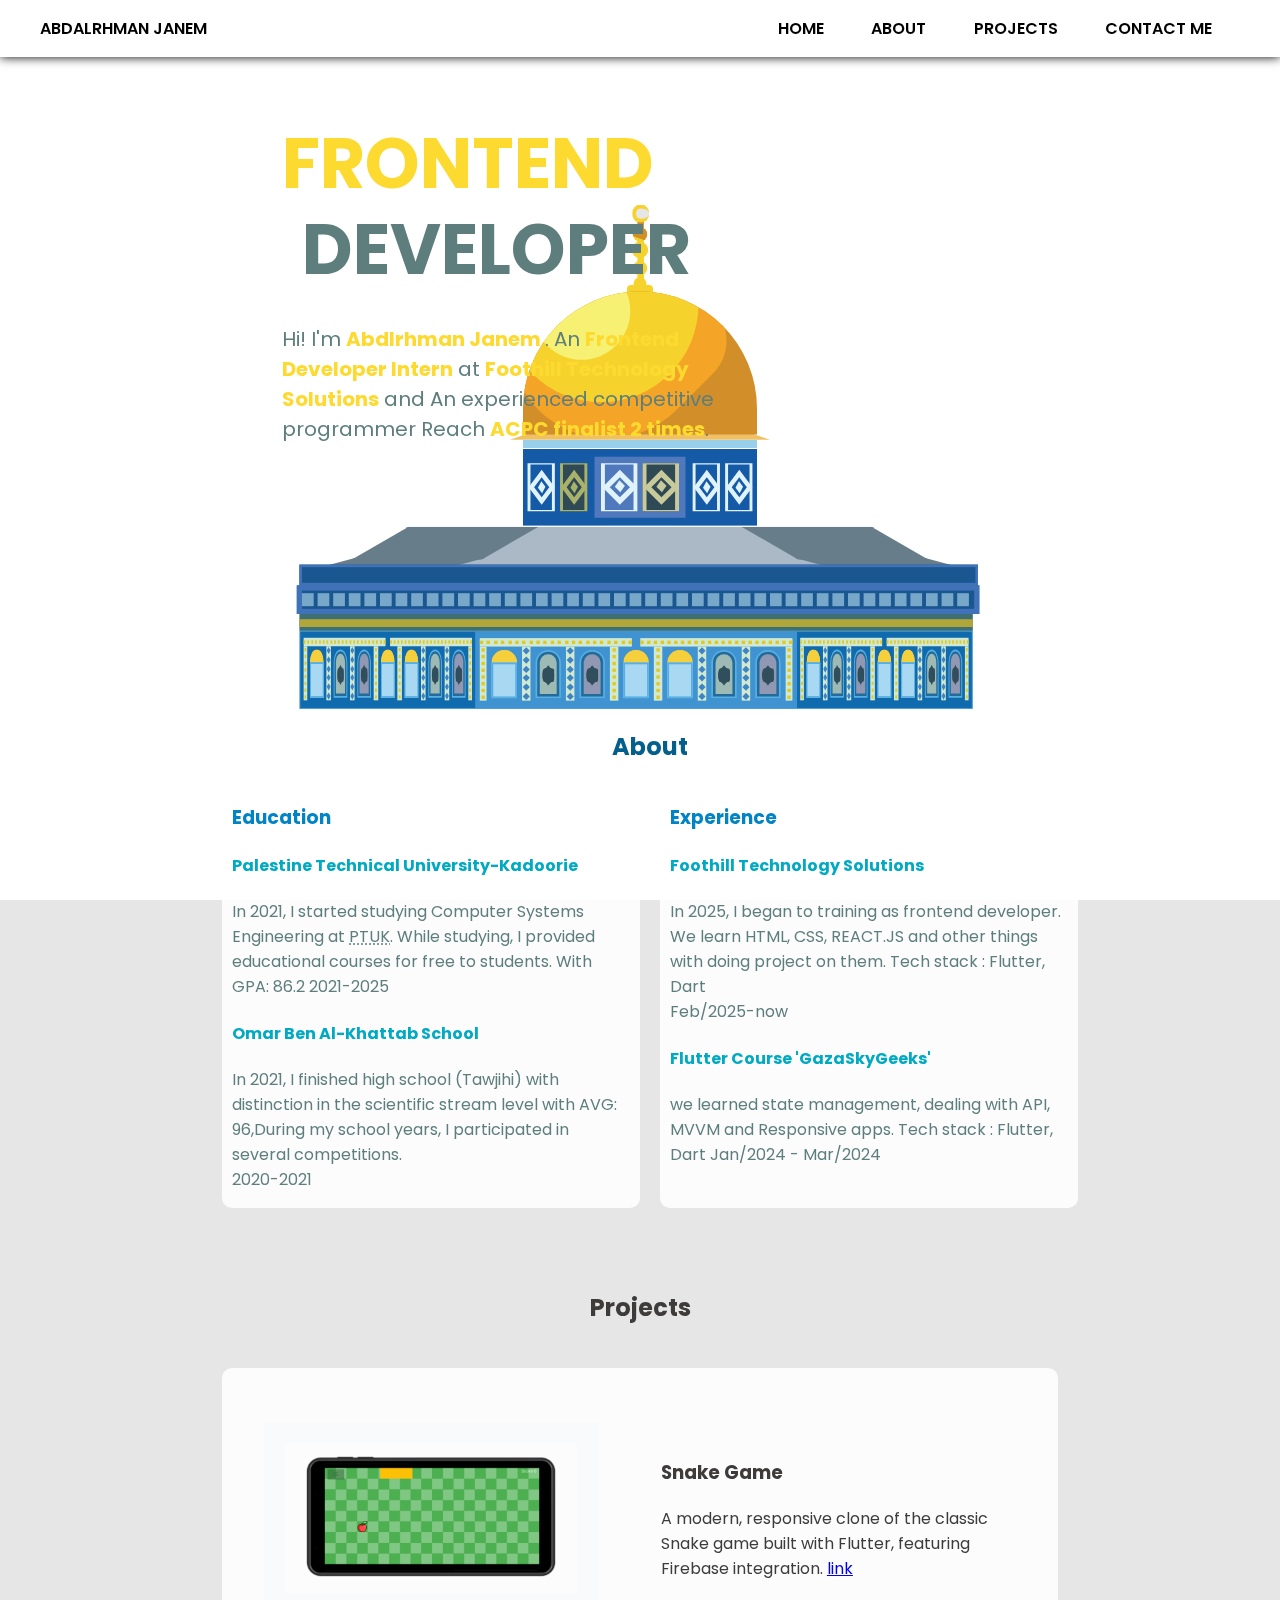
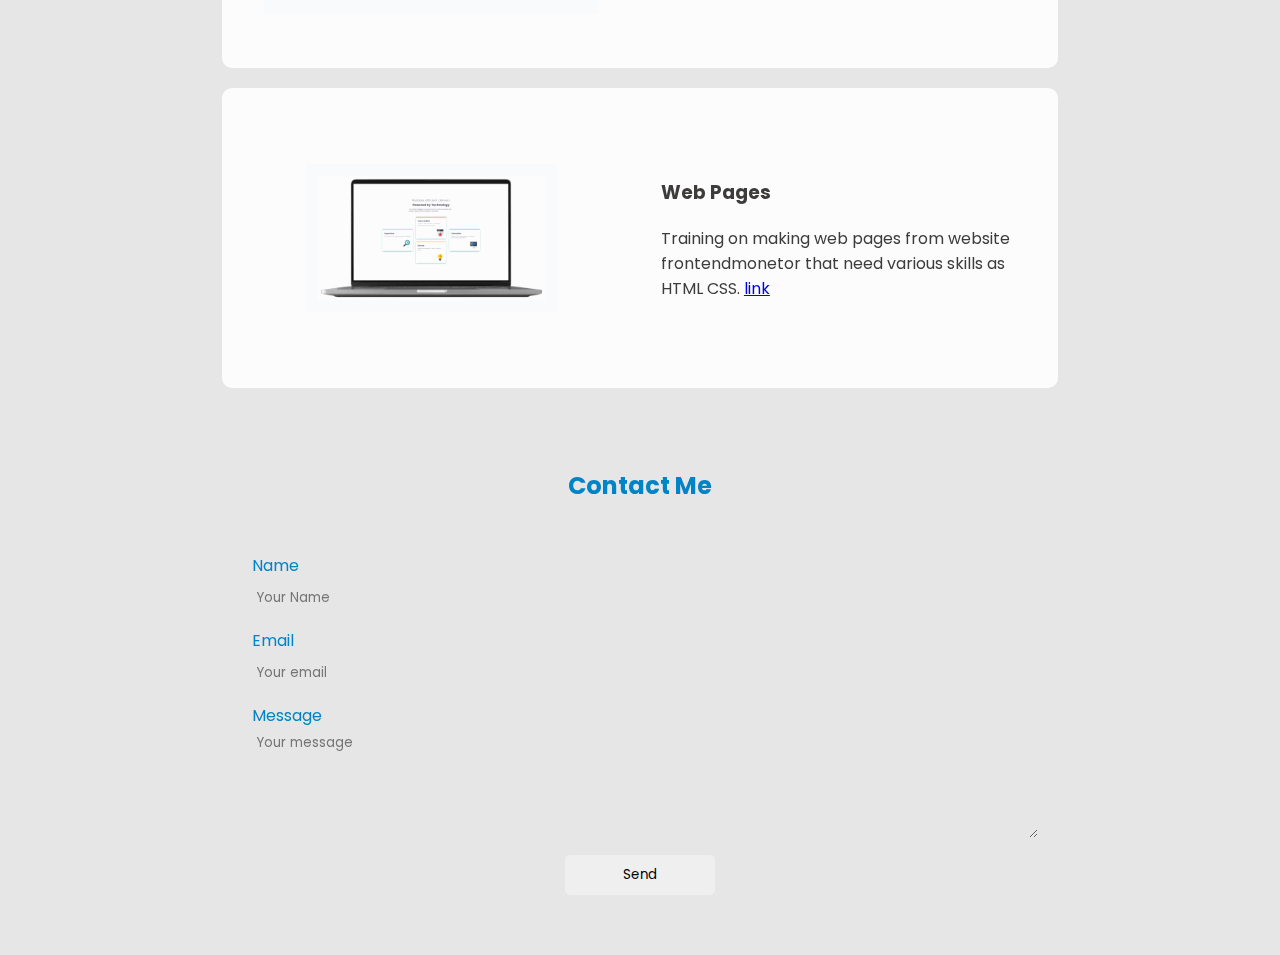
==== index.html @ 50d3cc7b "add files" ====
<!DOCTYPE html>
<html lang="en">

<head>
  <meta charset="UTF-8">
  <meta name="viewport" content="width=device-width, initial-scale=1.0">

  <!-- FONTS -->
  <link rel="preconnect" href="https://fonts.googleapis.com">
  <link rel="preconnect" href="https://fonts.gstatic.com" crossorigin>
  <link
    href="https://fonts.googleapis.com/css2?family=Big+Shoulders+Display:wght@100..900&family=Fraunces:ital,opsz,wght@0,9..144,100..900;1,9..144,100..900&family=Karla:ital,wght@0,200..800;1,200..800&family=Lexend+Deca:wght@100..900&family=Madimi+One&family=Montserrat:ital,wght@0,100..900;1,100..900&family=Outfit:wght@100..900&family=Poppins:ital,wght@0,100;0,200;0,300;0,400;0,500;0,600;0,700;0,800;0,900;1,100;1,200;1,300;1,400;1,500;1,600;1,700;1,800;1,900&family=Young+Serif&display=swap"
    rel="stylesheet">

  <title>Portfolio</title>
  <link rel="stylesheet" href="./index.css">

</head>

<body>
  <iframe src="./dome-of-the-rock.html" frameborder="0" scrolling="no"></iframe>
  <header>

    <nav>
      <p> ABDALRHMAN JANEM</p>
      <a href="#home">HOME</a>
      <a href="#about">ABOUT</a>
      <a href="#projects">PROJECTS</a>
      <a href="#contact-me">CONTACT ME</a>
    </nav>
  </header>
  <main>

    <section id="home">
      <h1>
        <p>FRONTEND</p>
        <p>DEVELOPER</p>
      </h1>
      <p>Hi! I'm <strong> Abdlrhman Janem </strong>. An <strong>Frontend Developer Intern</strong> at <strong>Foothill
          Technology Solutions</strong> and An
        experienced competitive programmer Reach <strong>ACPC finalist 2 times</strong>.
      </p>
    </section>
    <section id="about">
      <h2>About</h2>
      <section id="education">
        <h3>Education</h3>
        <h4>Palestine Technical University-Kadoorie
        </h4>
        <p>In 2021, I started studying Computer Systems Engineering at <abbr
            title="Palestine Technical University-Kadoorie">PTUK</abbr>. While
          studying, I
          provided educational courses for free to students.
          With GPA: 86.2
          2021-2025
        </p>
        <h4>Omar Ben Al-Khattab School</h4>
        <p>In 2021, I finished high school (Tawjihi) with distinction in the scientific stream level with AVG: 96,During
          my school years, I participated in several competitions.
          <br>
          2020-2021
        </p>
      </section>
      <section id="experience">
        <h3>Experience</h3>
        <h4>Foothill Technology Solutions</h4>
        <p>
          In 2025, I began to training as frontend developer.
          <br>
          We learn HTML, CSS, REACT.JS and other things with doing project on them.
          Tech stack : Flutter, Dart
          <br>
          Feb/2025-now
        </p>
        <h4>Flutter Course 'GazaSkyGeeks' </h4>
        <p>
          we learned state management, dealing with API, MVVM and Responsive apps.

          Tech stack : Flutter, Dart

          Jan/2024 - Mar/2024
        </p>
      </section>


    </section>
    <section id="projects">
      <h2>Projects</h2>
      <section id="mobile-project">
        <section id="images-section">
          <div id="images">
            <img id="mobile-game" src="./mobile-game.jpg" alt="">
          </div>
        </section>
        <section id="description">
          <h3>Snake Game</h3>
          <p>A modern, responsive clone of the classic Snake game built with Flutter, featuring Firebase integration. <a
              href="https://github.com/Abdalrhman-Mohammad/snake-game" target="_blank">link</a></p>
        </section>
      </section>
      <section id="web-project">
        <section id="images">
          <img id="web-page" src="./web-page.png" alt="">
        </section>
        <section id="description">
          <h3>Web Pages</h3>
          <p>Training on making web pages from website frontendmonetor that need various skills as HTML CSS. <a
              href="https://github.com/Abdalrhman-Mohammad/pages" target="_blank">link</a></p>
        </section>
      </section>
    </section>
    <section id="contact-me">
      <h2>Contact Me</h2>
      <section id="form">
        <form>
          <section id="name">
            <label for="username">Name</label>
            <input id="username" type="text" placeholder="Your Name">
          </section>
          <section id="email">
            <label for="useremail">Email</label>
            <input id="useremail" type="text" placeholder="Your email">
          </section>
          <section id="message">
            <label for="usermessage">Message</label>
            <textarea id="userMessage" name="message" id="" placeholder="Your message"></textarea>
          </section>
          <section id="buttonsubmit">
            <button type="submit"> Send</button>
          </section>
        </form>
      </section>

    </section>
  </main>
</body>

</html>
---- index.css ----
* {
      font-family: "Poppins";
    }

    html {
      height: 100%;
    }

    body {
      height: 100%;
      background-color: #e6e6e6;
      margin: 0px;

    }



    nav {
      background-color: white;
      width: 100%;
      display: flex;
      justify-items: center;
      align-items: center;
      padding-top: 4px;
      padding-bottom: 4px;
      padding-left: 30px;
      padding-right: 30px;
      box-shadow: 0px 0px 10px black;
      position: fixed;
      box-sizing: border-box;
      z-index: 2;
    }


    nav * {
      padding: 8px;
      margin: 4px 2px;
      color: black;
      font-weight: 600;
      text-decoration: none;
    }

    nav a {
      flex-grow: 1;
    }

    nav p {
      flex-grow: 20;
    }

    @media (max-width: 700px) {
      nav a {
        padding: 4px;
        font-size: 12px;
      }

      nav p {
        padding: 4px;
        font-size: 12px;
      }
    }

    main {
      padding-right: 15%;
      padding-left: 15%;
    }

    @media (max-width: 700px) {
      main {
        padding-right: 5%;
        padding-left: 5%;
      }
    }

    #home {
      height: 500px;
      padding: 10%;
    }


    #home h1 p {
      margin: 0px;
      font-size: 70px;
    }

    #home h1 p:nth-child(odd) {
      color: #FDDA30;
    }

    #home h1 p:nth-child(even) {
      margin-top: -20px;
      padding-left: 20px;
      color: #5d7e7d;
    }

    #home>p {
      margin-top: 20px;
      width: 70%;
      color: #5d7e7d;
      font-size: 20px;
    }

    #home p strong {
      color: #FDDA30;
    }

    @media (max-width: 700px) {
      #home {
        height: 500px;
      }

      #home>p {
        width: 100%;
      }
    }

    #about {
      display: grid;
      grid-template-columns: 50% 50%;
      column-gap: 20px;
      padding: 30px;
      height: auto;
    }

    #about h2 {
      grid-column: 1/3;
      justify-self: center;
      color: #045f8d;
    }



    #about h3 {
      color: #0084c5;
    }

    #about h4 {
      color: #00aac3;
    }

    #about {
      color: #5d7e7d;
    }

    #education,
    #experience {
      height: auto;
      padding-left: 10px;
      padding-right: 10px;
      background-color: #FFFFFFdf;
      border-radius: 10px;
    }

    @media (max-width: 700px) {
      #about {
        grid-template-columns: 100%;
        grid-template-rows: 1fr 3fr 3fr;
        row-gap: 20px;

      }

      #about h2 {
        grid-column: 1;
        justify-self: center;
        color: #045f8d;
      }
    }

    #projects {
      display: grid;
      grid-template-columns: 1fr;
      grid-template-rows: 1fr 4fr 4fr;
      align-items: center;
      justify-items: center;
      padding: 30px;
      height: auto;
    }

    #projects h2 {
      justify-self: center;
      color: rgb(62, 59, 59)
    }

    #web-project,
    #mobile-project {
      height: 300px;
      background-color: #FFFFFFdf;
      margin-top: 20px;
      position: relative;
      display: grid;
      grid-template-columns: 1fr 1fr;
      border-radius: 10px;
      justify-content: center;
      align-content: center;
    }

    #images-section {
      height: 100%;
      display: flex;
      justify-content: center;
      align-items: center;
    }

    #mobile-project #images,
    #web-project #images {
      width: 100%;
      height: 100%;

      background-repeat: no-repeat;
      background-position: center;
      display: flex;
      justify-content: center;
      align-items: center;
      mix-blend-mode: darken;
      position: relative;
    }

    #mobile-project #images {
      background-size: 80%;
      background-image: url("./mobile-screen.png");
    }

    #web-project #images {
      background-size: 60%;
      background-image: url("./laptop-screen.png");
    }

    #web-project #description,
    #mobile-project #description {
      padding: 5%;
      color: rgb(62, 59, 59);
    }

    #mobile-project img,
    #web-project img {
      position: absolute;
    }



    #mobile-project #mobile-game {
      height: 52%;
      /* padding-top: 7%; */
    }


    #web-project #web-page {
      height: 50%;
    }

    @media (max-width:850px) {

      #mobile-project #mobile-game {
        height: 42%;
      }

      #web-project #web-page {
        height: 35%;
      }
    }

    @media (max-width:700px) {

      #mobile-project #mobile-game {
        height: 38%;
      }

      #web-project #web-page {
        height: 30%;
      }
    }

    #contact-me {
      display: grid;
      grid-template-rows: 1fr 4fr;
      padding: 30px;
      height: auto;
    }

    #contact-me h2 {
      color: #0084c5;
      justify-self: center;
    }

    #form {
      padding: 10px 30px;

      background-color: #FFFFFF00;
      border-radius: 10px;
      height: auto;
    }

    #contact-me section {
      margin-bottom: 10px;
    }

    #contact-me section label {
      display: block;
      color: #0084c5;
    }

    #contact-me section input,
    #contact-me section textarea {
      background-color: #E6E6E6;
      border: 0;
      border-radius: 5px;
      width: 100%;
      height: 30px;
      padding: 5px 5px;
    }

    #contact-me section textarea {
      height: 100px;
    }



    #buttonsubmit {
      width: 100%;
      display: flex;
      justify-content: center;
    }

    #buttonsubmit button {
      height: 40px;
      width: 150px;
      border: 0;
      border-radius: 5px;
      align-self: center;
      justify-self: center;
    }

    iframe {
      height: 100%;
      width: 100%;
      position: fixed;
      overflow: hidden;
      overflow-y: hidden;
      overflow-x: hidden;
      z-index: -1;
      scrollbar-width: 0px;
    }
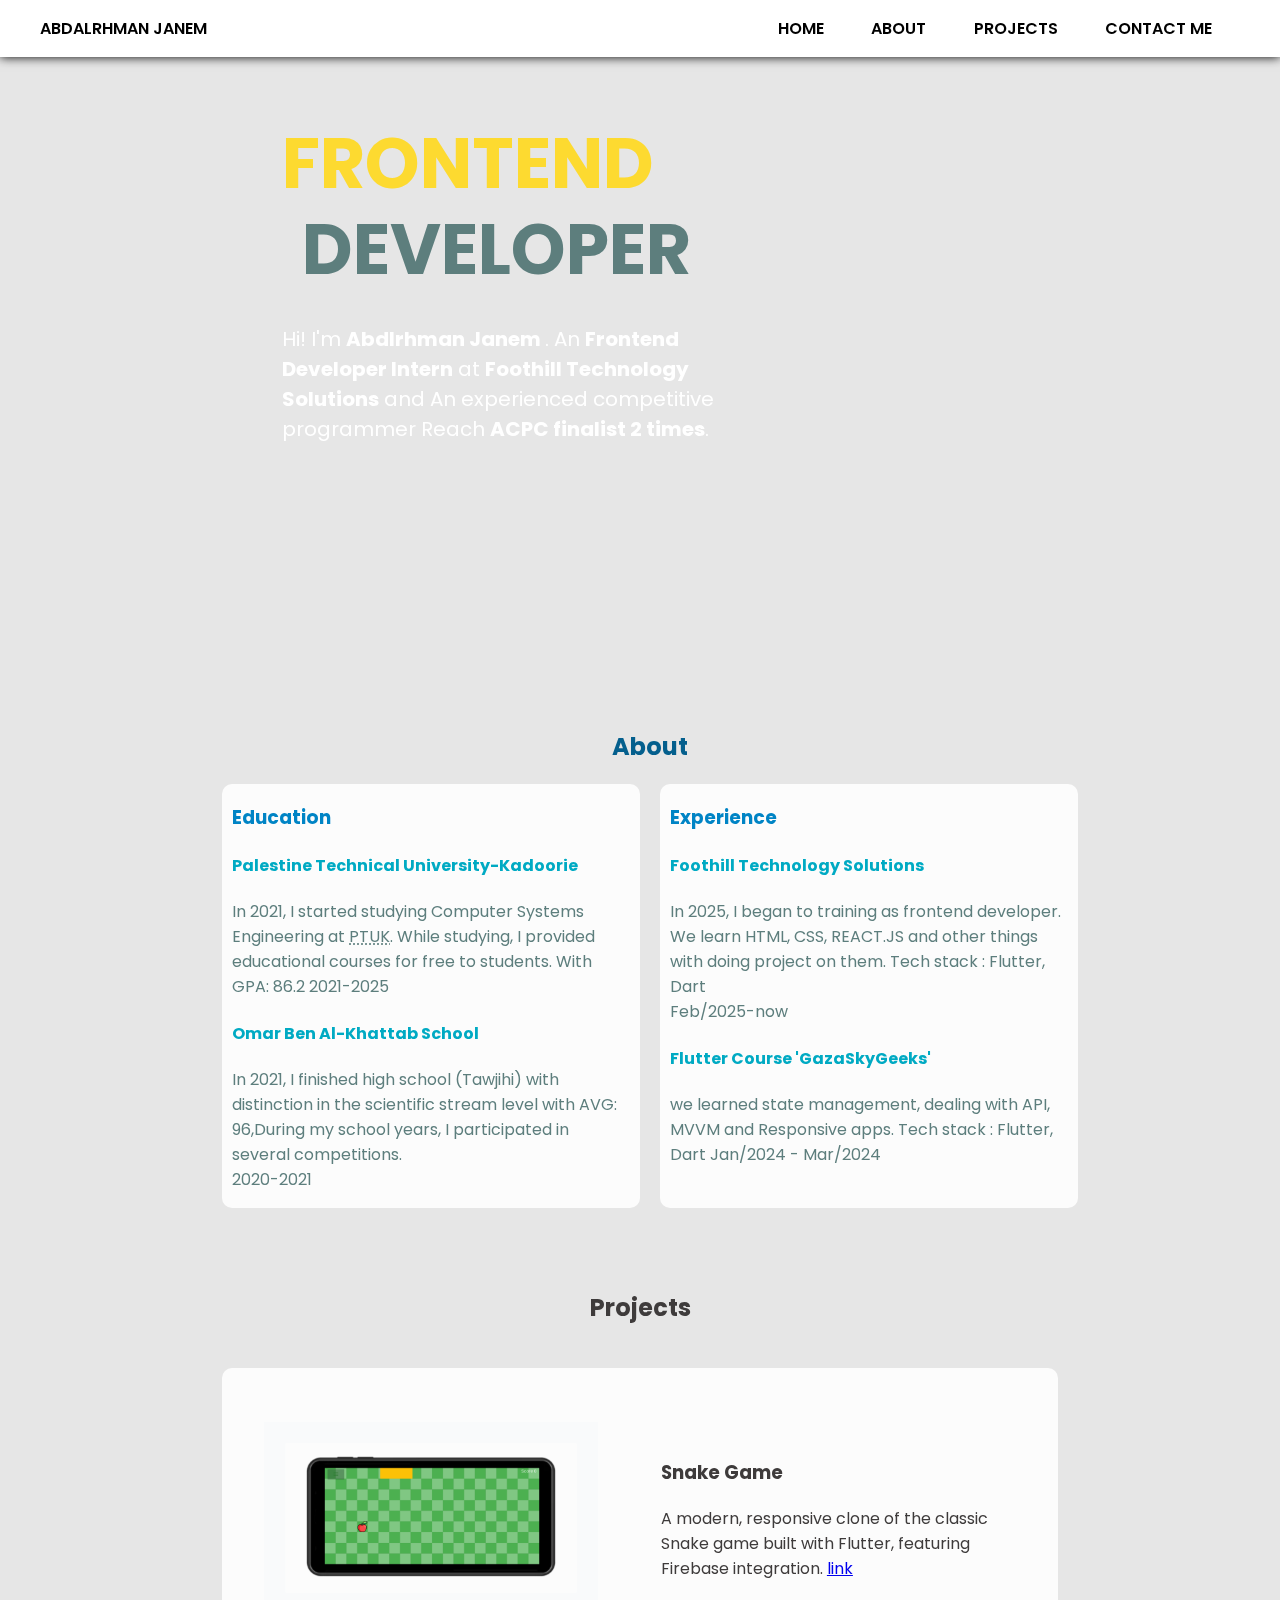
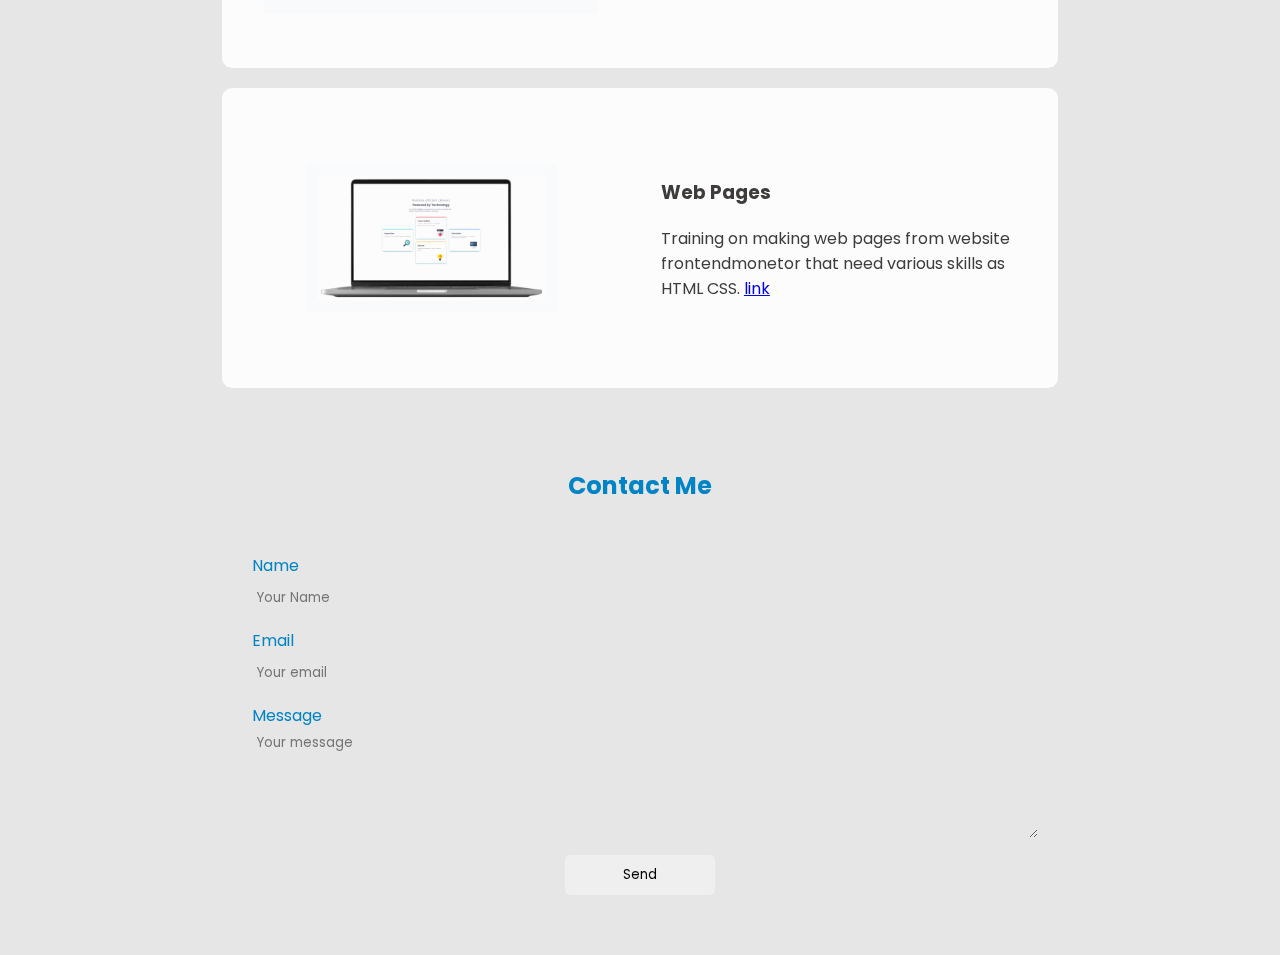
==== commit 349c6b10: "Delete iframe" ====
--- a/index.html
+++ b/index.html
@@ -18,7 +18,6 @@
 </head>
 
 <body>
-  <iframe src="./dome-of-the-rock.html" frameborder="0" scrolling="no"></iframe>
   <header>
 
     <nav>
--- a/index.css
+++ b/index.css
@@ -96,13 +96,14 @@
     #home>p {
       margin-top: 20px;
       width: 70%;
-      color: #5d7e7d;
+      /* color: #5d7e7d; */
+      color: white;
       font-size: 20px;
     }
 
-    #home p strong {
+    /* #home p strong {
       color: #FDDA30;
-    }
+    } */
 
     @media (max-width: 700px) {
       #home {
@@ -329,14 +330,3 @@
       align-self: center;
       justify-self: center;
     }
-
-    iframe {
-      height: 100%;
-      width: 100%;
-      position: fixed;
-      overflow: hidden;
-      overflow-y: hidden;
-      overflow-x: hidden;
-      z-index: -1;
-      scrollbar-width: 0px;
-    }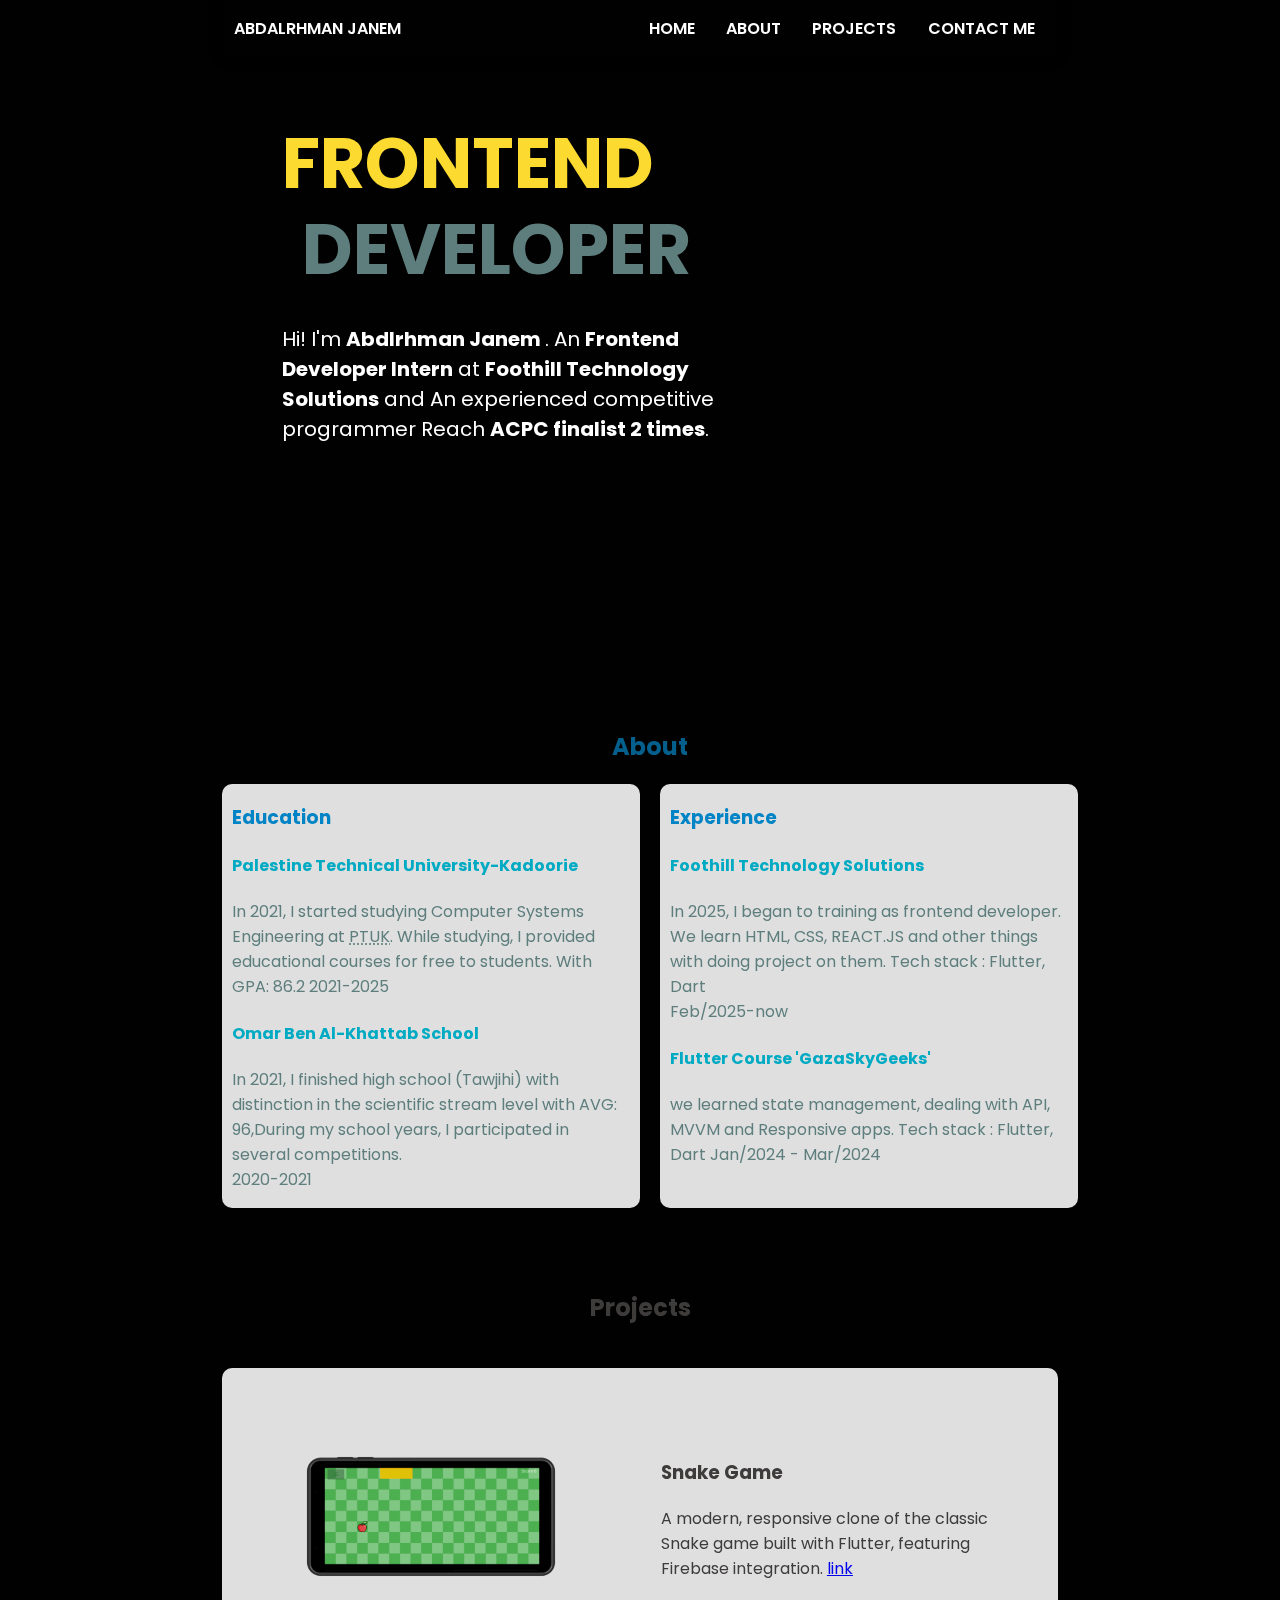
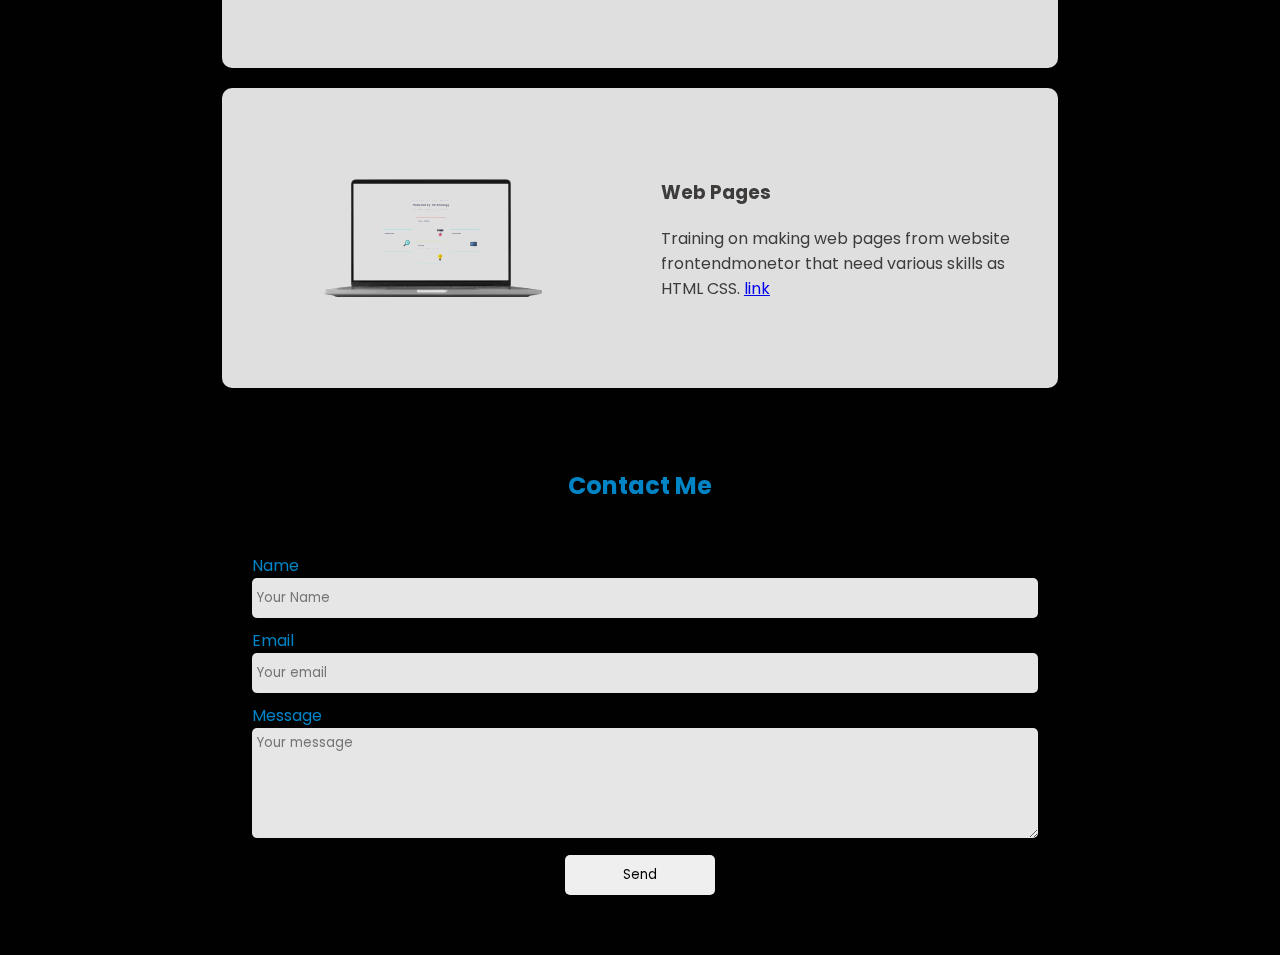
==== commit f7fb269b: "Change the design of navbar" ====
--- a/index.html
+++ b/index.html
@@ -26,6 +26,7 @@
       <a href="#about">ABOUT</a>
       <a href="#projects">PROJECTS</a>
       <a href="#contact-me">CONTACT ME</a>
+      <img src="open-menu.png" alt="">
     </nav>
   </header>
   <main>
--- a/index.css
+++ b/index.css
@@ -8,23 +8,24 @@
 
     body {
       height: 100%;
-      background-color: #e6e6e6;
+      background-color: #010101;
       margin: 0px;
 
     }
 
 
-
+    header{
+      display: flex;
+      justify-content: center;
+    }
     nav {
-      background-color: white;
-      width: 100%;
+      background-color: #010101;
+      width: 65%;
       display: flex;
       justify-items: center;
       align-items: center;
       padding-top: 4px;
       padding-bottom: 4px;
-      padding-left: 30px;
-      padding-right: 30px;
       box-shadow: 0px 0px 10px black;
       position: fixed;
       box-sizing: border-box;
@@ -35,11 +36,13 @@
     nav * {
       padding: 8px;
       margin: 4px 2px;
-      color: black;
+      color: white;
       font-weight: 600;
       text-decoration: none;
     }
-
+    nav img{
+      display: none;
+    }
     nav a {
       flex-grow: 1;
     }
@@ -48,16 +51,19 @@
       flex-grow: 20;
     }
 
-    @media (max-width: 700px) {
-      nav a {
-        padding: 4px;
-        font-size: 12px;
-      }
+    @media (max-width: 900px) {
 
       nav p {
         padding: 4px;
-        font-size: 12px;
-      }
+        font-size:14px;
+      }
+      nav a{
+      display: none;
+    }
+      nav img{
+      display: inline;
+      max-width: 30px;
+    }
     }
 
     main {
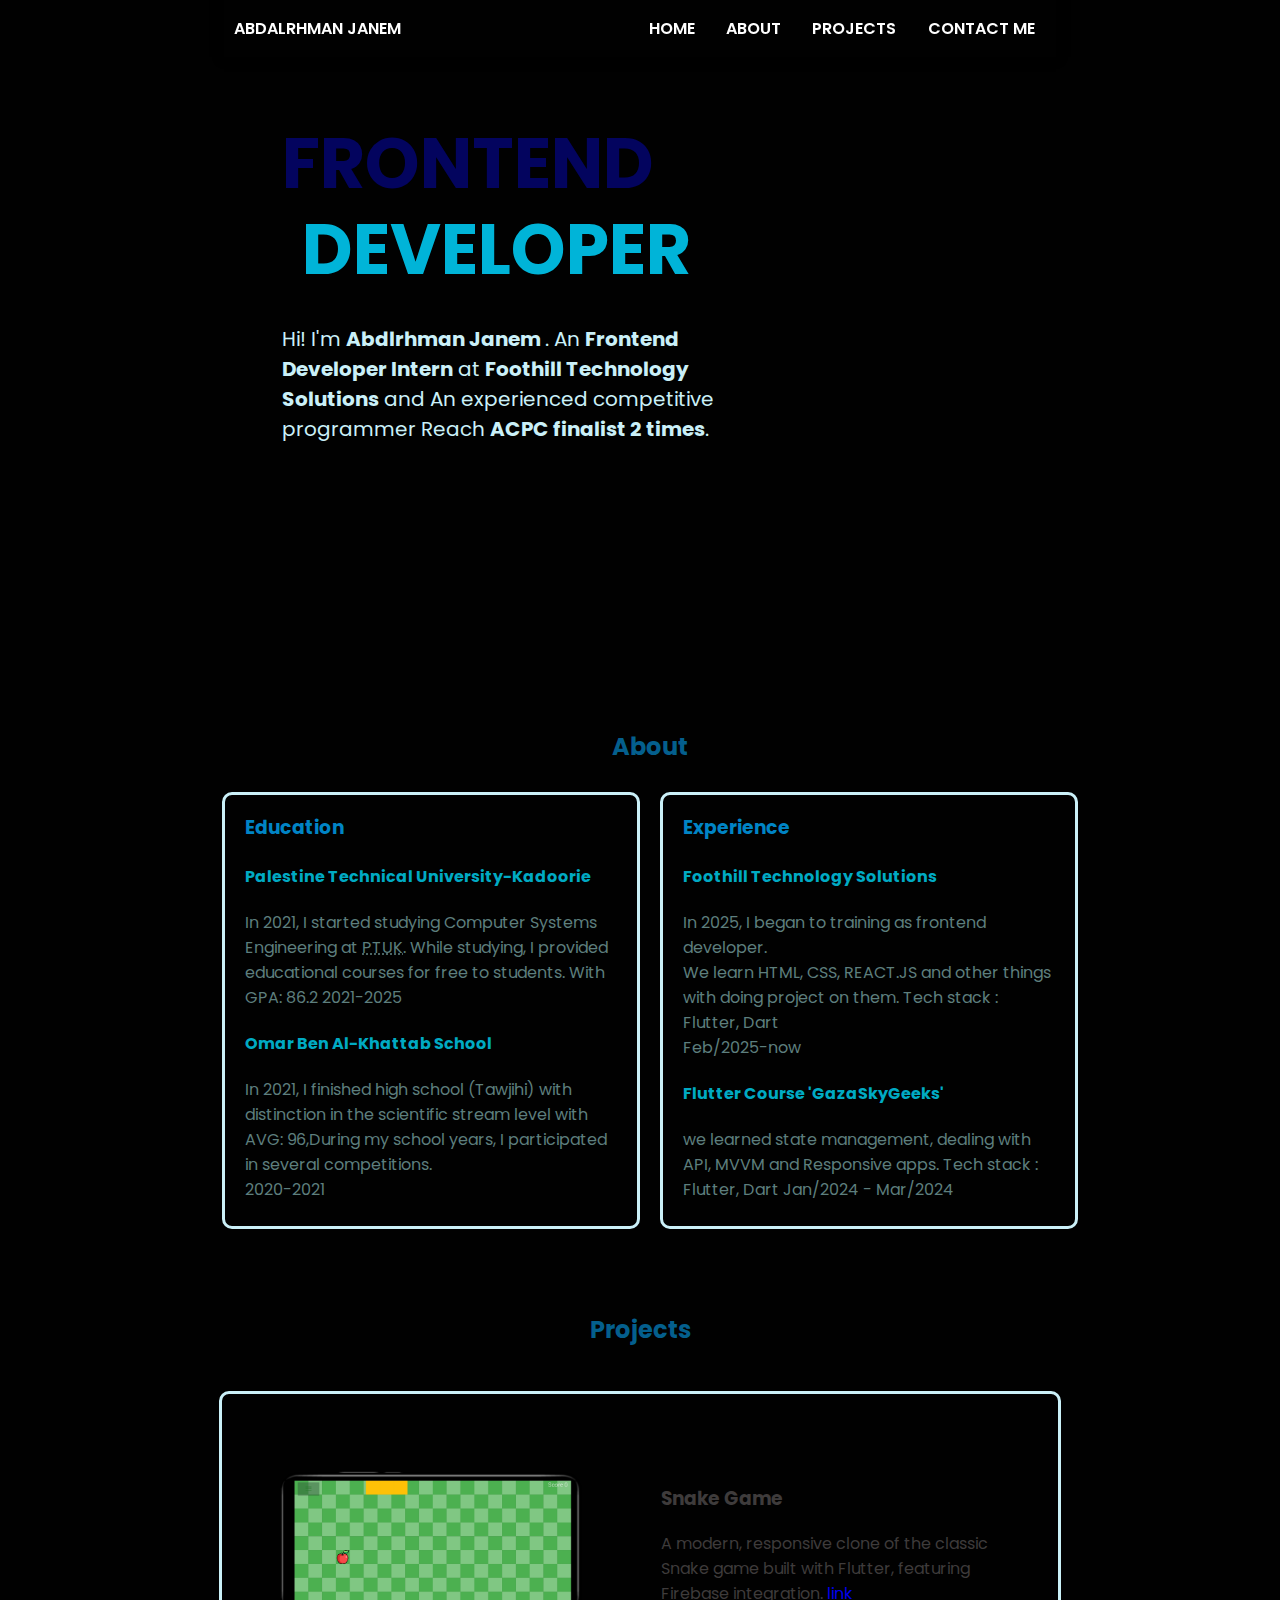
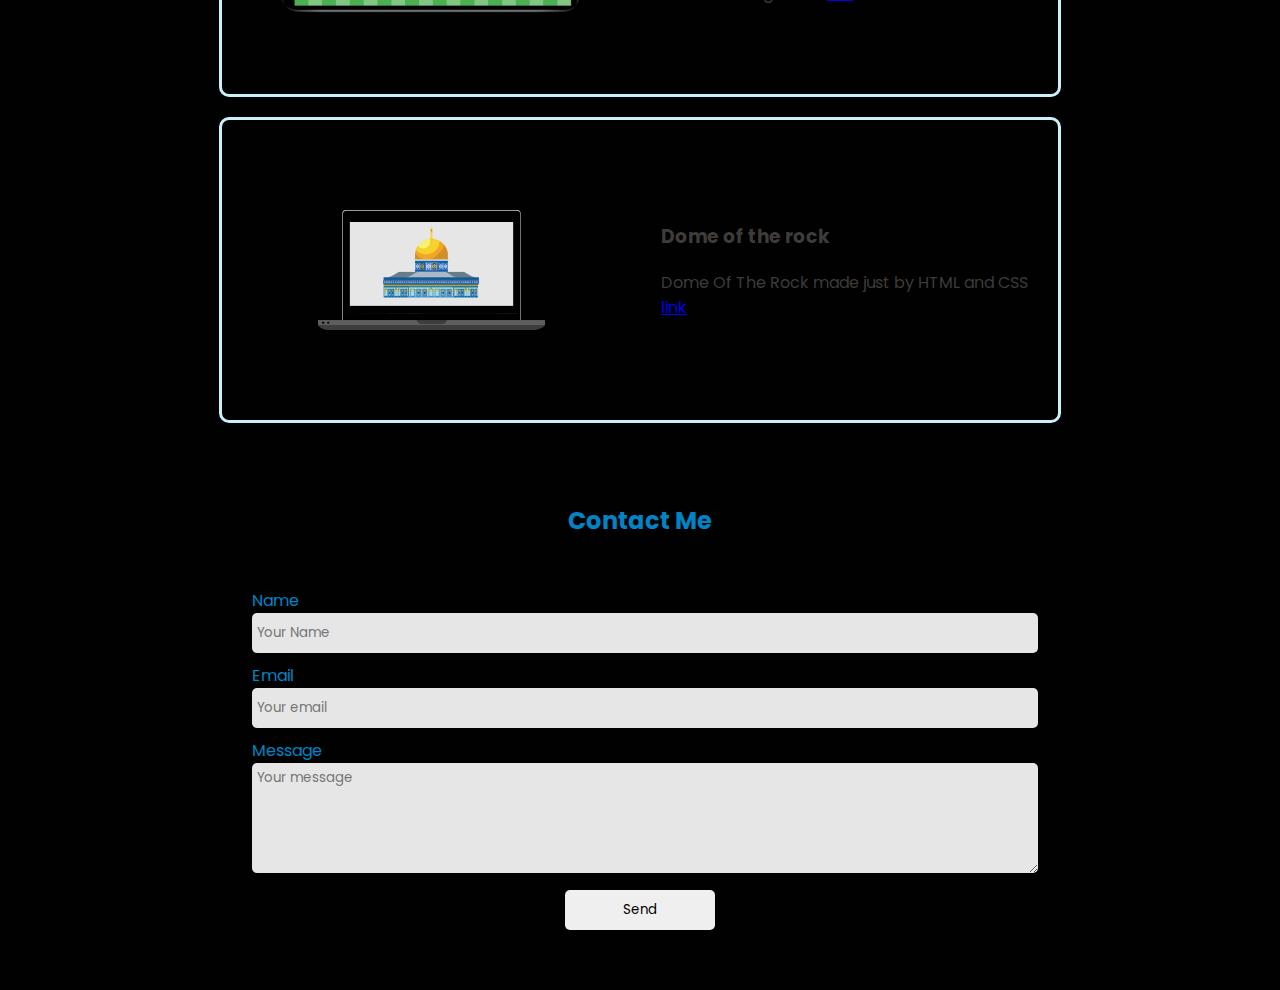
==== commit 6b161d5e: "Change the design of projects section" ====
--- a/index.html
+++ b/index.html
@@ -103,9 +103,9 @@
           <img id="web-page" src="./web-page.png" alt="">
         </section>
         <section id="description">
-          <h3>Web Pages</h3>
-          <p>Training on making web pages from website frontendmonetor that need various skills as HTML CSS. <a
-              href="https://github.com/Abdalrhman-Mohammad/pages" target="_blank">link</a></p>
+          <h3>Dome of the rock</h3>
+          <p>Dome Of The Rock made just by HTML and CSS  <a
+              href="https://github.com/Abdalrhman-Mohammad/Dome-of-the-rock-css" target="_blank">link</a></p>
         </section>
       </section>
     </section>
--- a/index.css
+++ b/index.css
@@ -90,20 +90,20 @@
     }
 
     #home h1 p:nth-child(odd) {
-      color: #FDDA30;
+      color: #03045E;
     }
 
     #home h1 p:nth-child(even) {
       margin-top: -20px;
       padding-left: 20px;
-      color: #5d7e7d;
+      color: #00B4D8;
     }
 
     #home>p {
       margin-top: 20px;
       width: 70%;
       /* color: #5d7e7d; */
-      color: white;
+      color: #CAF0F8;
       font-size: 20px;
     }
 
@@ -126,7 +126,7 @@
       grid-template-columns: 50% 50%;
       column-gap: 20px;
       padding: 30px;
-      height: auto;
+      height: 520px;
     }
 
     #about h2 {
@@ -152,9 +152,11 @@
     #education,
     #experience {
       height: auto;
-      padding-left: 10px;
-      padding-right: 10px;
-      background-color: #FFFFFFdf;
+      padding-left: 20px;
+      padding-right: 20px;
+      /* background-color: #FFFFFFdf; */
+      
+      border: 3px solid #CAF0F8;
       border-radius: 10px;
     }
 
@@ -185,13 +187,13 @@
 
     #projects h2 {
       justify-self: center;
-      color: rgb(62, 59, 59)
+      color: #045f8d;
     }
 
     #web-project,
     #mobile-project {
       height: 300px;
-      background-color: #FFFFFFdf;
+      width: 100%;
       margin-top: 20px;
       position: relative;
       display: grid;
@@ -199,7 +201,9 @@
       border-radius: 10px;
       justify-content: center;
       align-content: center;
-    }
+   
+      border: 3px solid #CAF0F8;
+      border-radius: 10px; }
 
     #images-section {
       height: 100%;
@@ -218,7 +222,7 @@
       display: flex;
       justify-content: center;
       align-items: center;
-      mix-blend-mode: darken;
+      /* mix-blend-mode: darken; */
       position: relative;
     }
 
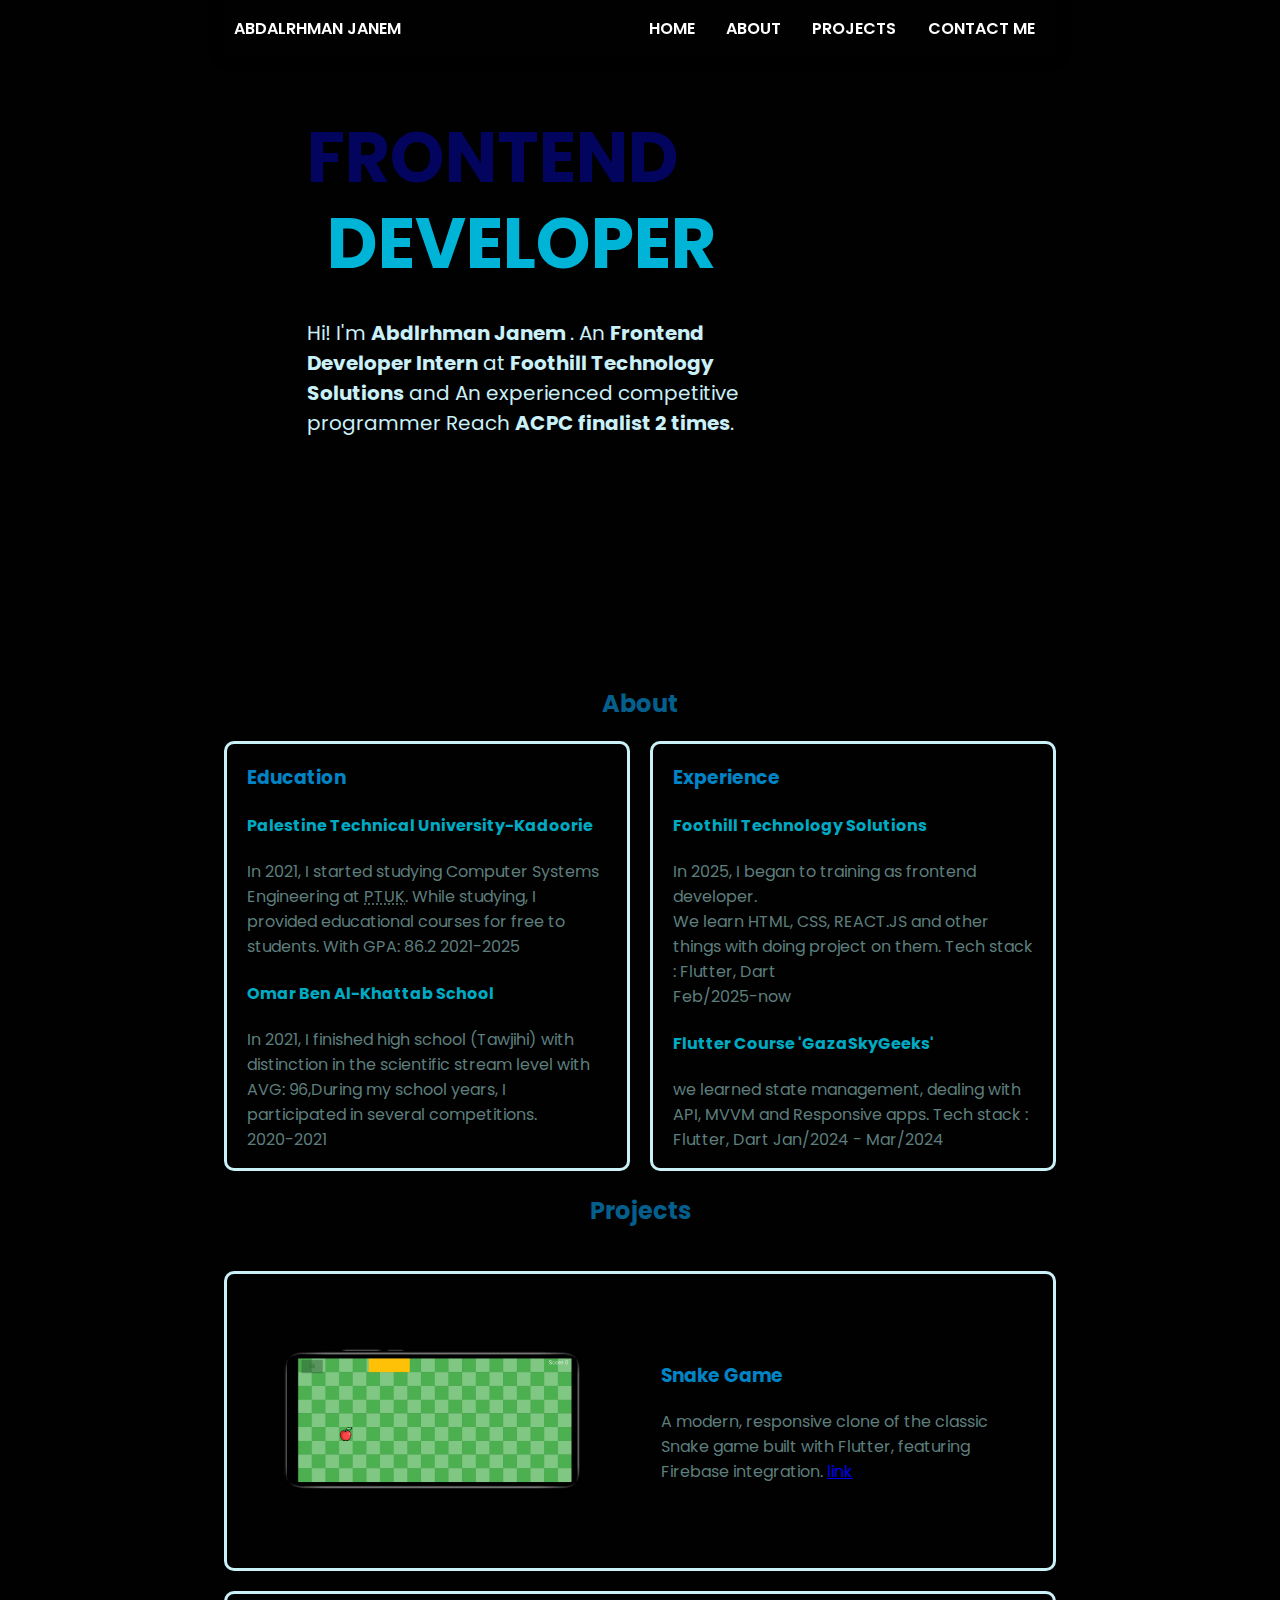
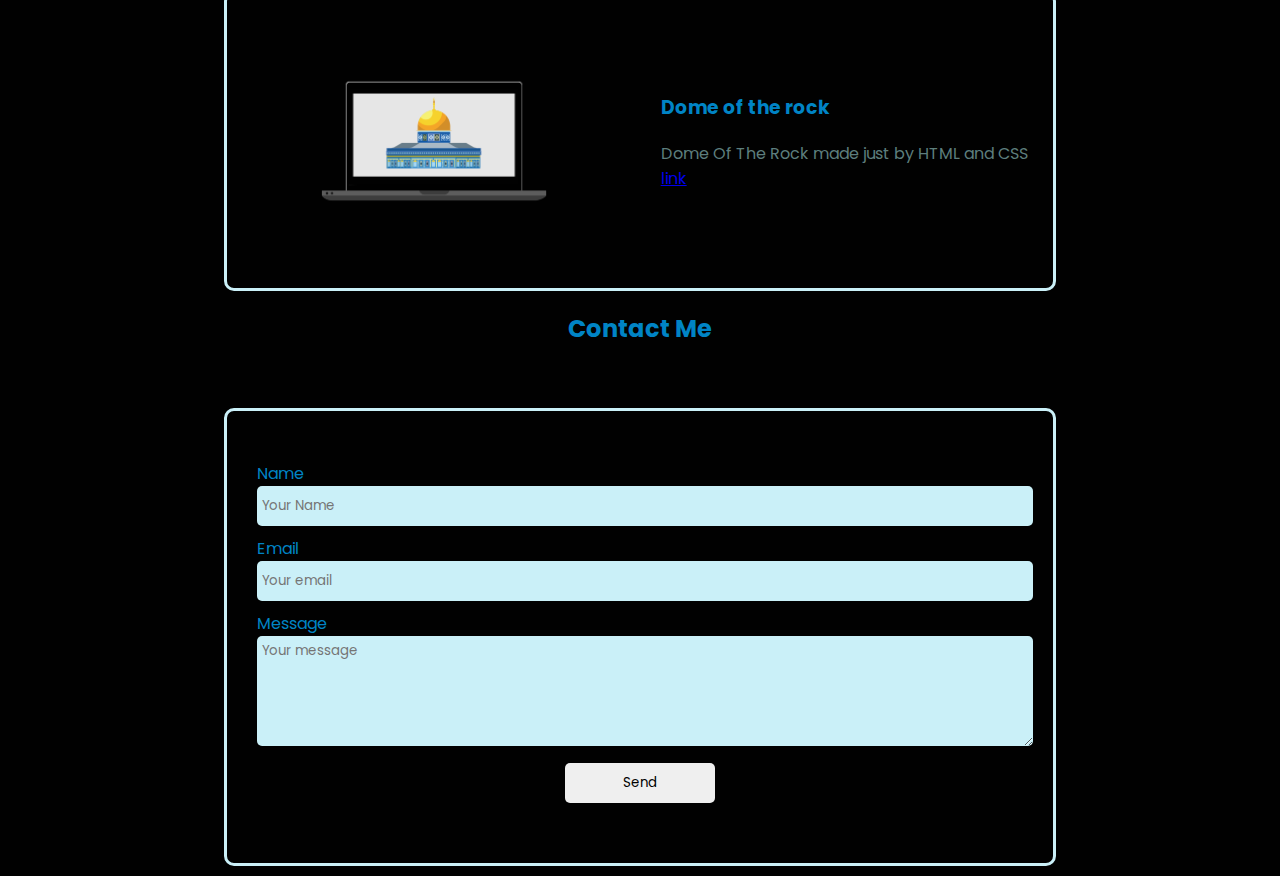
==== commit cebff2f2: "Add index.js file" ====
--- a/index.html
+++ b/index.html
@@ -133,6 +133,7 @@
 
     </section>
   </main>
+  <script src="index.js"></script>
 </body>
 
 </html>--- a/index.css
+++ b/index.css
@@ -7,13 +7,17 @@
     }
 
     body {
-      height: 100%;
+      height: auto;
       background-color: #010101;
       margin: 0px;
-
-    }
-
-
+      padding:0 17.5%;
+    }
+
+  @media (max-width: 900px) {
+    body {
+        padding:0 10%;
+    }
+  }
     header{
       display: flex;
       justify-content: center;
@@ -31,7 +35,11 @@
       box-sizing: border-box;
       z-index: 2;
     }
-
+    @media (max-width: 900px) {
+      nav {
+        width: 80%;
+      }
+    }
 
     nav * {
       padding: 8px;
@@ -66,17 +74,9 @@
     }
     }
 
-    main {
-      padding-right: 15%;
-      padding-left: 15%;
-    }
-
-    @media (max-width: 700px) {
-      main {
-        padding-right: 5%;
-        padding-left: 5%;
-      }
-    }
+   
+
+   
 
     #home {
       height: 500px;
@@ -102,14 +102,10 @@
     #home>p {
       margin-top: 20px;
       width: 70%;
-      /* color: #5d7e7d; */
       color: #CAF0F8;
       font-size: 20px;
     }
 
-    /* #home p strong {
-      color: #FDDA30;
-    } */
 
     @media (max-width: 700px) {
       #home {
@@ -123,10 +119,10 @@
 
     #about {
       display: grid;
-      grid-template-columns: 50% 50%;
+      grid-template-columns:1fr 1fr;
       column-gap: 20px;
-      padding: 30px;
-      height: 520px;
+      width: 100%;
+      height: auto;
     }
 
     #about h2 {
@@ -154,7 +150,6 @@
       height: auto;
       padding-left: 20px;
       padding-right: 20px;
-      /* background-color: #FFFFFFdf; */
       
       border: 3px solid #CAF0F8;
       border-radius: 10px;
@@ -181,7 +176,6 @@
       grid-template-rows: 1fr 4fr 4fr;
       align-items: center;
       justify-items: center;
-      padding: 30px;
       height: auto;
     }
 
@@ -189,11 +183,14 @@
       justify-self: center;
       color: #045f8d;
     }
-
+    #projects h3 {
+      color: #0084c5;
+    }
     #web-project,
     #mobile-project {
       height: 300px;
       width: 100%;
+      box-sizing: border-box;
       margin-top: 20px;
       position: relative;
       display: grid;
@@ -222,7 +219,6 @@
       display: flex;
       justify-content: center;
       align-items: center;
-      /* mix-blend-mode: darken; */
       position: relative;
     }
 
@@ -239,9 +235,10 @@
     #web-project #description,
     #mobile-project #description {
       padding: 5%;
-      color: rgb(62, 59, 59);
-    }
-
+      color: #5d7e7d;
+    }
+
+   
     #mobile-project img,
     #web-project img {
       position: absolute;
@@ -251,7 +248,6 @@
 
     #mobile-project #mobile-game {
       height: 52%;
-      /* padding-top: 7%; */
     }
 
 
@@ -284,8 +280,9 @@
     #contact-me {
       display: grid;
       grid-template-rows: 1fr 4fr;
-      padding: 30px;
-      height: auto;
+      height: auto;
+
+      margin-bottom: 10px;
     }
 
     #contact-me h2 {
@@ -294,11 +291,13 @@
     }
 
     #form {
-      padding: 10px 30px;
-
+      padding: 50px 30px;
       background-color: #FFFFFF00;
       border-radius: 10px;
       height: auto;
+      border: 3px solid #CAF0F8;
+      border-radius: 10px;
+    
     }
 
     #contact-me section {
@@ -312,7 +311,7 @@
 
     #contact-me section input,
     #contact-me section textarea {
-      background-color: #E6E6E6;
+      background-color: #CAF0F8;
       border: 0;
       border-radius: 5px;
       width: 100%;
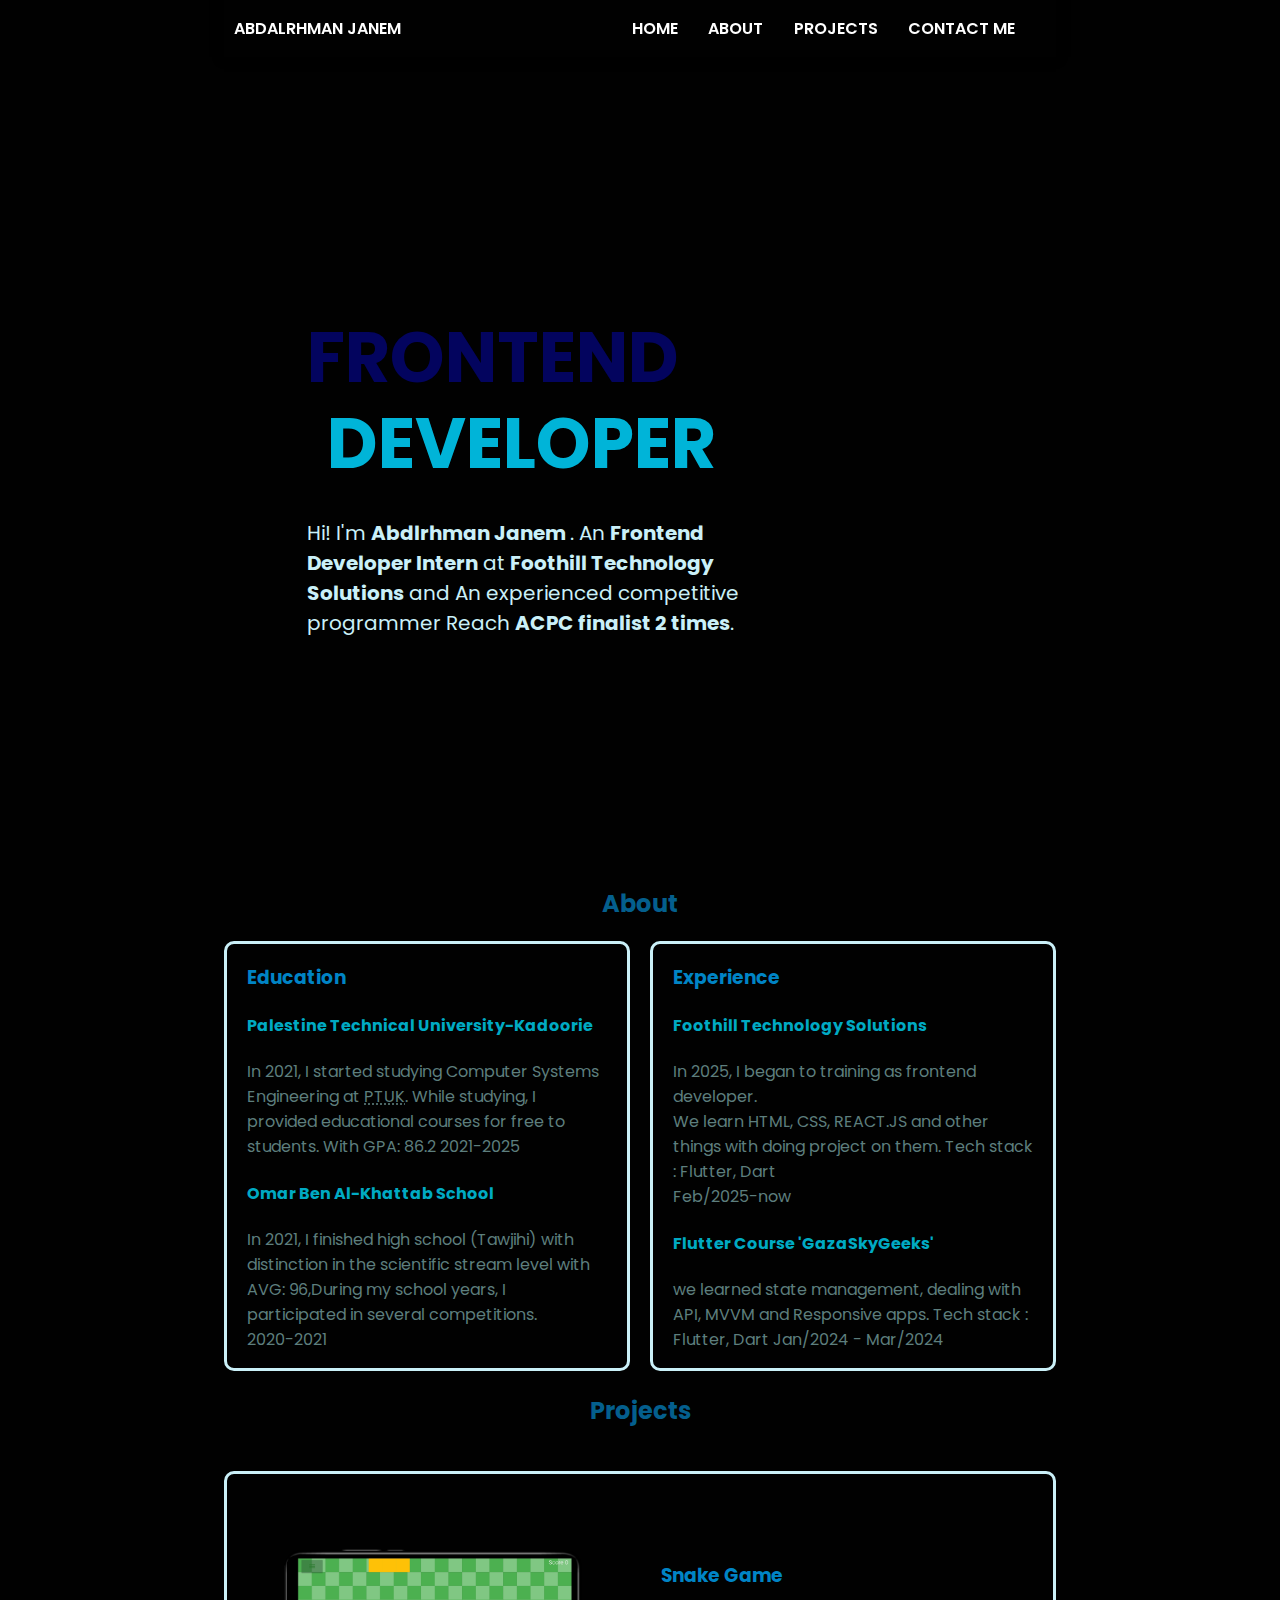
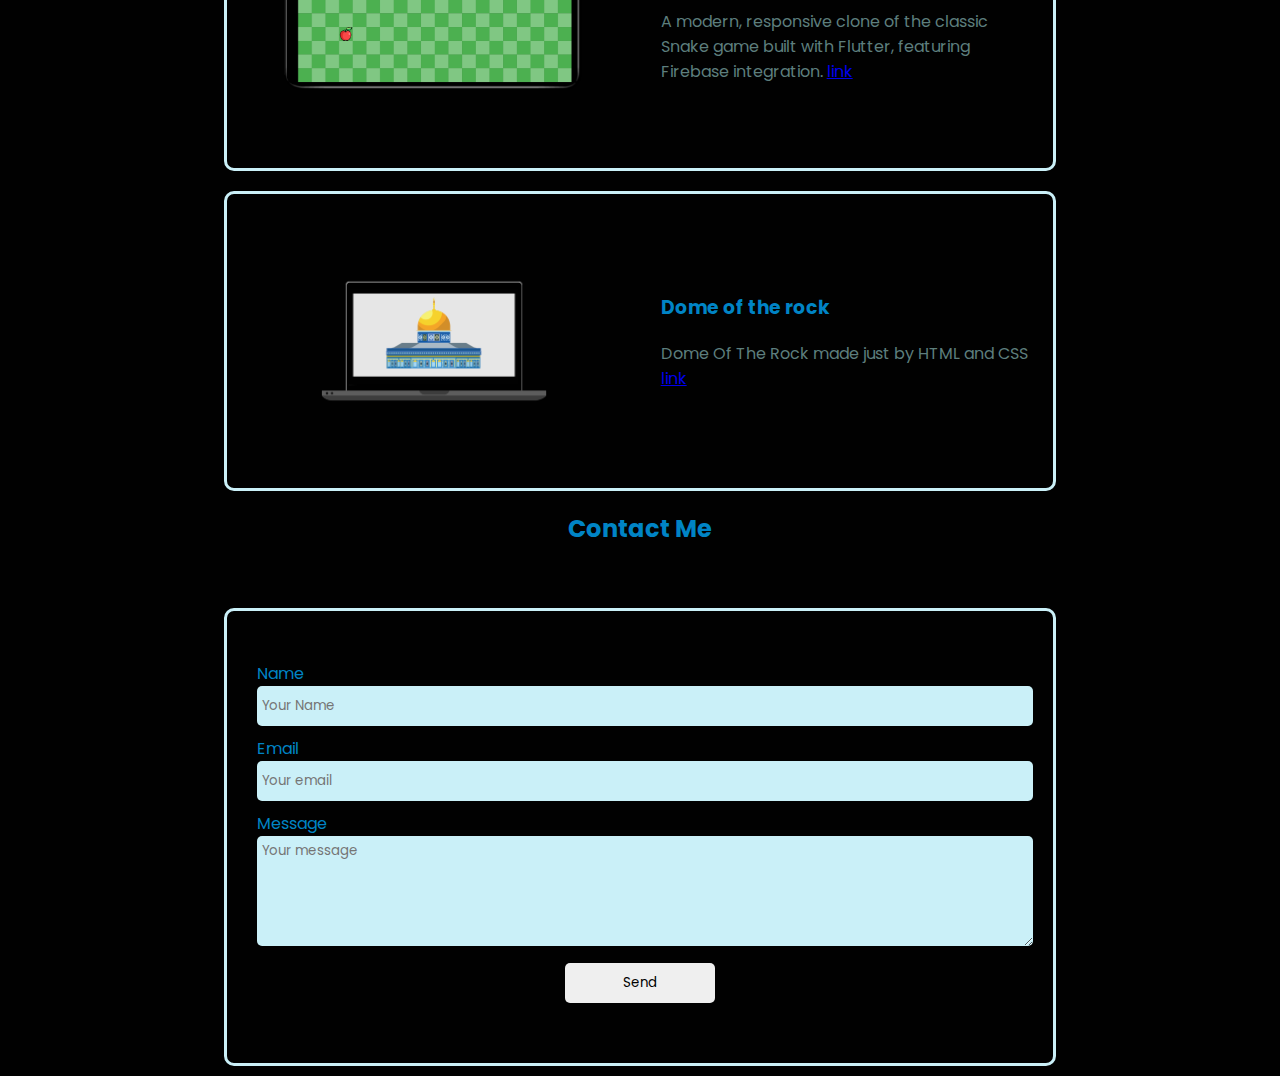
==== commit 02958401: "Adding droplist for navbar in smaller screen sizes" ====
--- a/index.html
+++ b/index.html
@@ -20,14 +20,22 @@
 <body>
   <header>
 
-    <nav>
+    <nav id="navbar">
       <p> ABDALRHMAN JANEM</p>
       <a href="#home">HOME</a>
       <a href="#about">ABOUT</a>
       <a href="#projects">PROJECTS</a>
       <a href="#contact-me">CONTACT ME</a>
-      <img src="open-menu.png" alt="">
+      <button id="showlist">
+        <img src="open-menu.png" alt="">
+      </button>
     </nav>
+    <section id="navlist">
+      <a href="#home" class="inner-navlist">HOME</a>
+      <a href="#about" class="inner-navlist">ABOUT</a>
+      <a href="#projects" class="inner-navlist">PROJECTS</a>
+      <a href="#contact-me"class="inner-navlist">CONTACT ME</a>
+    </section>
   </header>
   <main>
 
--- a/index.css
+++ b/index.css
@@ -20,6 +20,7 @@
   }
     header{
       display: flex;
+      height: 200px;
       justify-content: center;
     }
     nav {
@@ -75,9 +76,41 @@
     }
 
    
-
-   
-
+    #showlist{
+      border:0;
+      background-color: transparent;
+    }
+
+    #showlist:hover{
+      cursor: pointer;
+    }
+    #navlist{
+      /* -webkit-backdrop-filter: blur(5px); */
+      backdrop-filter: blur(5px);
+      height: 100%;
+      width: 100%;
+      position: fixed;
+      display: flex;
+      flex-direction: column;
+      align-items: center;
+    }
+#navlist a{
+  color: white;
+  width: 65%;
+  text-align: center;
+  text-justify: newspaper;
+  align-content: center;
+  text-decoration: none;
+  height: 70px;
+  box-sizing: border-box;
+  border: 2px solid white;
+  margin:5px 0;
+}
+@media (max-width: 900px) {
+    #navlist a {
+        width: 80%;
+    }
+  }
     #home {
       height: 500px;
       padding: 10%;
@@ -192,7 +225,7 @@
       width: 100%;
       box-sizing: border-box;
       margin-top: 20px;
-      position: relative;
+      /* position: relative; */
       display: grid;
       grid-template-columns: 1fr 1fr;
       border-radius: 10px;
@@ -219,7 +252,6 @@
       display: flex;
       justify-content: center;
       align-items: center;
-      position: relative;
     }
 
     #mobile-project #images {
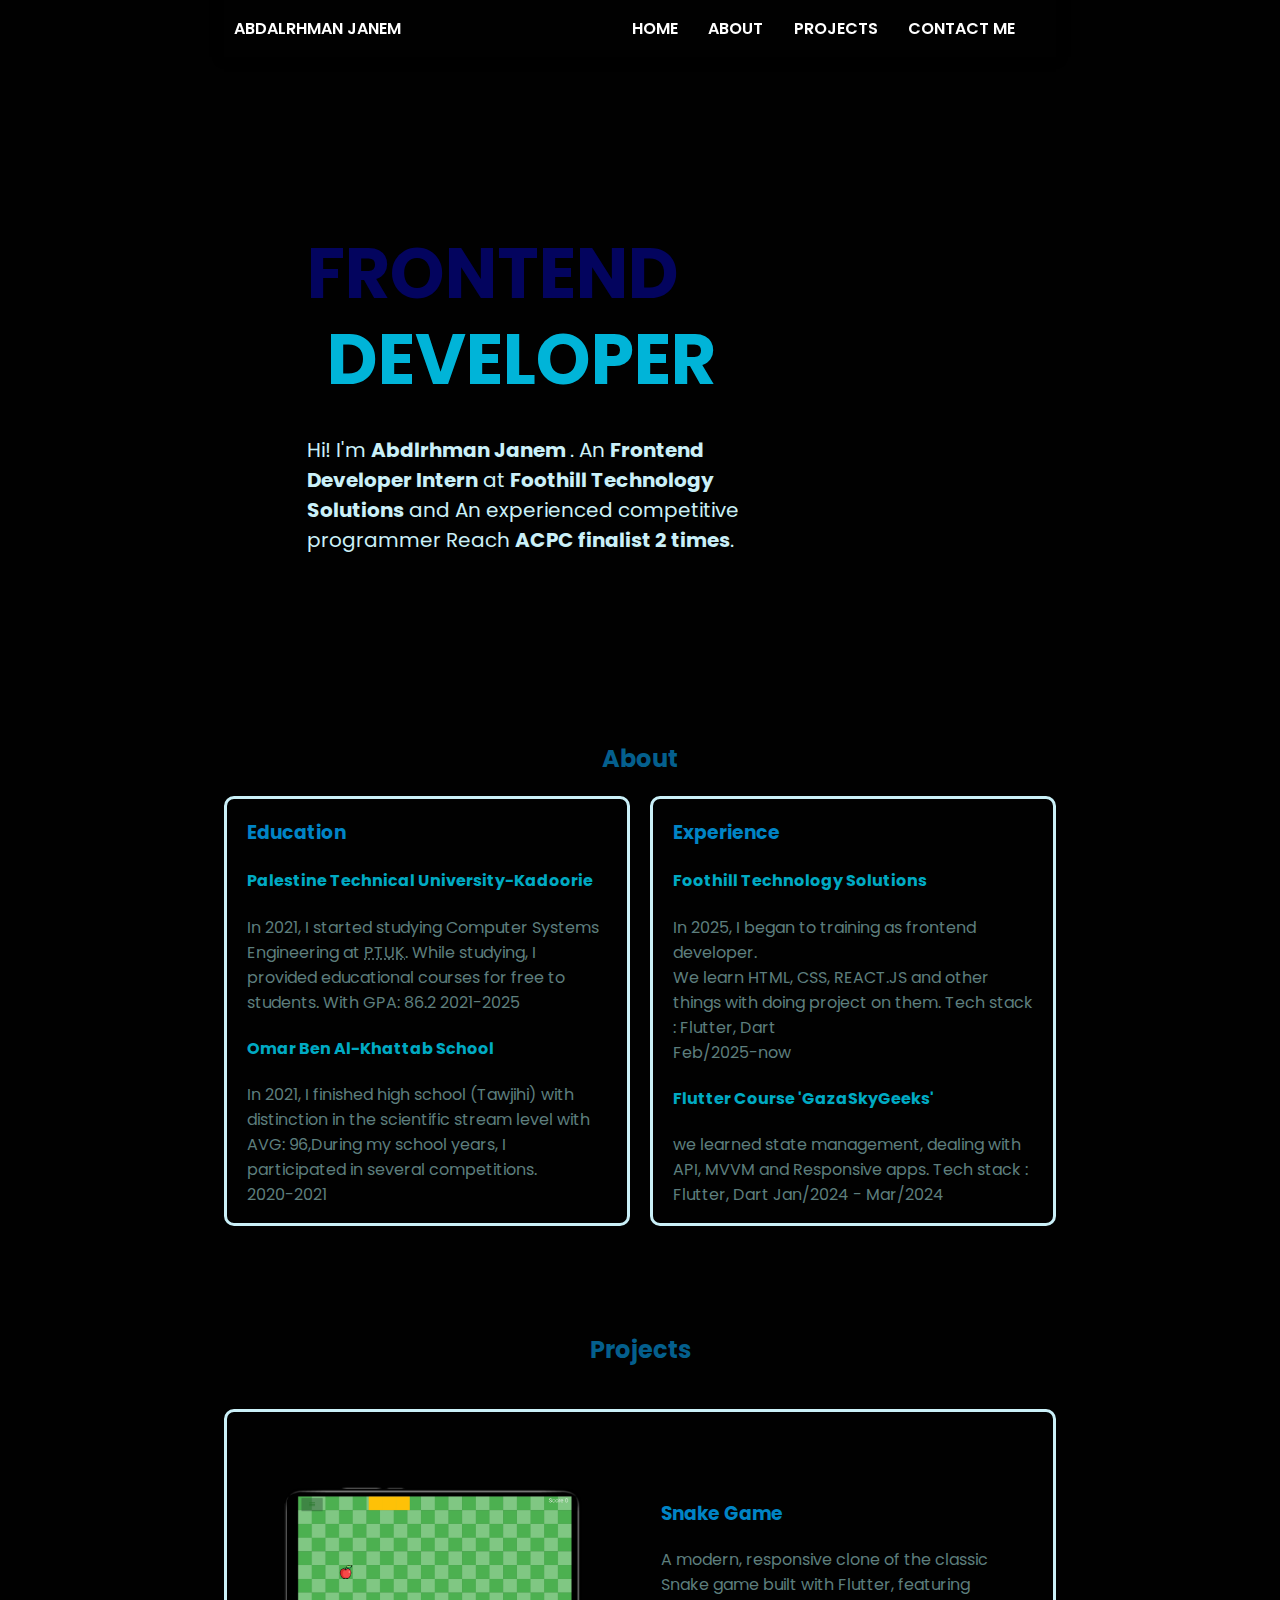
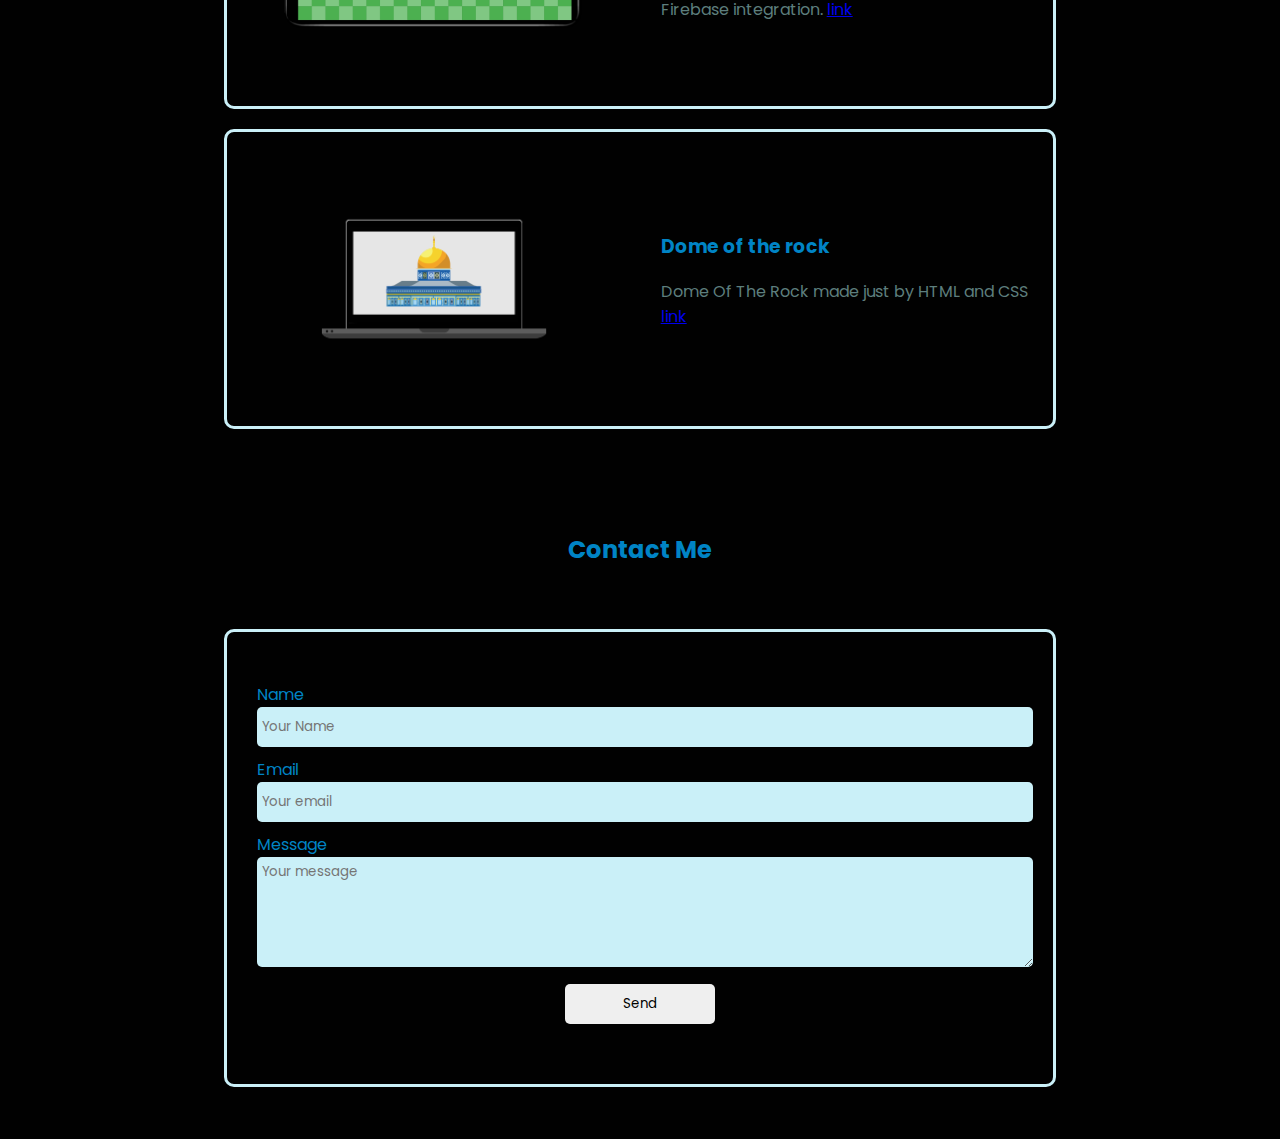
==== commit e858f5f5: "Fix form properties" ====
--- a/index.html
+++ b/index.html
@@ -34,7 +34,7 @@
       <a href="#home" class="inner-navlist">HOME</a>
       <a href="#about" class="inner-navlist">ABOUT</a>
       <a href="#projects" class="inner-navlist">PROJECTS</a>
-      <a href="#contact-me"class="inner-navlist">CONTACT ME</a>
+      <a href="#contact-me" class="inner-navlist">CONTACT ME</a>
     </section>
   </header>
   <main>
@@ -112,7 +112,7 @@
         </section>
         <section id="description">
           <h3>Dome of the rock</h3>
-          <p>Dome Of The Rock made just by HTML and CSS  <a
+          <p>Dome Of The Rock made just by HTML and CSS <a
               href="https://github.com/Abdalrhman-Mohammad/Dome-of-the-rock-css" target="_blank">link</a></p>
         </section>
       </section>
@@ -120,18 +120,18 @@
     <section id="contact-me">
       <h2>Contact Me</h2>
       <section id="form">
-        <form>
+        <form action="mailto:someone@example.com" method="post" enctype="text/plain">
           <section id="name">
             <label for="username">Name</label>
-            <input id="username" type="text" placeholder="Your Name">
+            <input id="username" type="text" name="username" placeholder="Your Name">
           </section>
           <section id="email">
             <label for="useremail">Email</label>
-            <input id="useremail" type="text" placeholder="Your email">
+            <input id="useremail" type="email" name="email" placeholder="Your email">
           </section>
           <section id="message">
             <label for="usermessage">Message</label>
-            <textarea id="userMessage" name="message" id="" placeholder="Your message"></textarea>
+            <textarea id="userMessage" name="message" name="message" placeholder="Your message"></textarea>
           </section>
           <section id="buttonsubmit">
             <button type="submit"> Send</button>
--- a/index.css
+++ b/index.css
@@ -84,19 +84,20 @@
     #showlist:hover{
       cursor: pointer;
     }
-    #navlist{
-      /* -webkit-backdrop-filter: blur(5px); */
-      backdrop-filter: blur(5px);
-      height: 100%;
-      width: 100%;
-      position: fixed;
-      display: flex;
-      flex-direction: column;
-      align-items: center;
-    }
-#navlist a{
+    #navlist {
+  /* -webkit-backdrop-filter: blur(5px); */
+  backdrop-filter: blur(5px);
+  height: 100%;
+  width: 100%;
+  position: fixed;
+  display: flex;
+  flex-direction: column;
+  align-items: center;
+  transition: backdrop-filter 1s;
+}
+#navlist a {
   color: white;
-  width: 65%;
+  width: 0%;
   text-align: center;
   text-justify: newspaper;
   align-content: center;
@@ -104,16 +105,12 @@
   height: 70px;
   box-sizing: border-box;
   border: 2px solid white;
-  margin:5px 0;
+  margin: 5px 0;
+  transition: width 1s;
 }
-@media (max-width: 900px) {
-    #navlist a {
-        width: 80%;
-    }
-  }
     #home {
       height: 500px;
-      padding: 10%;
+      padding:0  10%;
     }
 
 
@@ -156,6 +153,7 @@
       column-gap: 20px;
       width: 100%;
       height: auto;
+      padding-bottom:5%;
     }
 
     #about h2 {
@@ -209,6 +207,7 @@
       grid-template-rows: 1fr 4fr 4fr;
       align-items: center;
       justify-items: center;
+      padding:5% 0  ;
       height: auto;
     }
 
@@ -313,6 +312,7 @@
       display: grid;
       grid-template-rows: 1fr 4fr;
       height: auto;
+      padding:5% 0  ;
 
       margin-bottom: 10px;
     }
